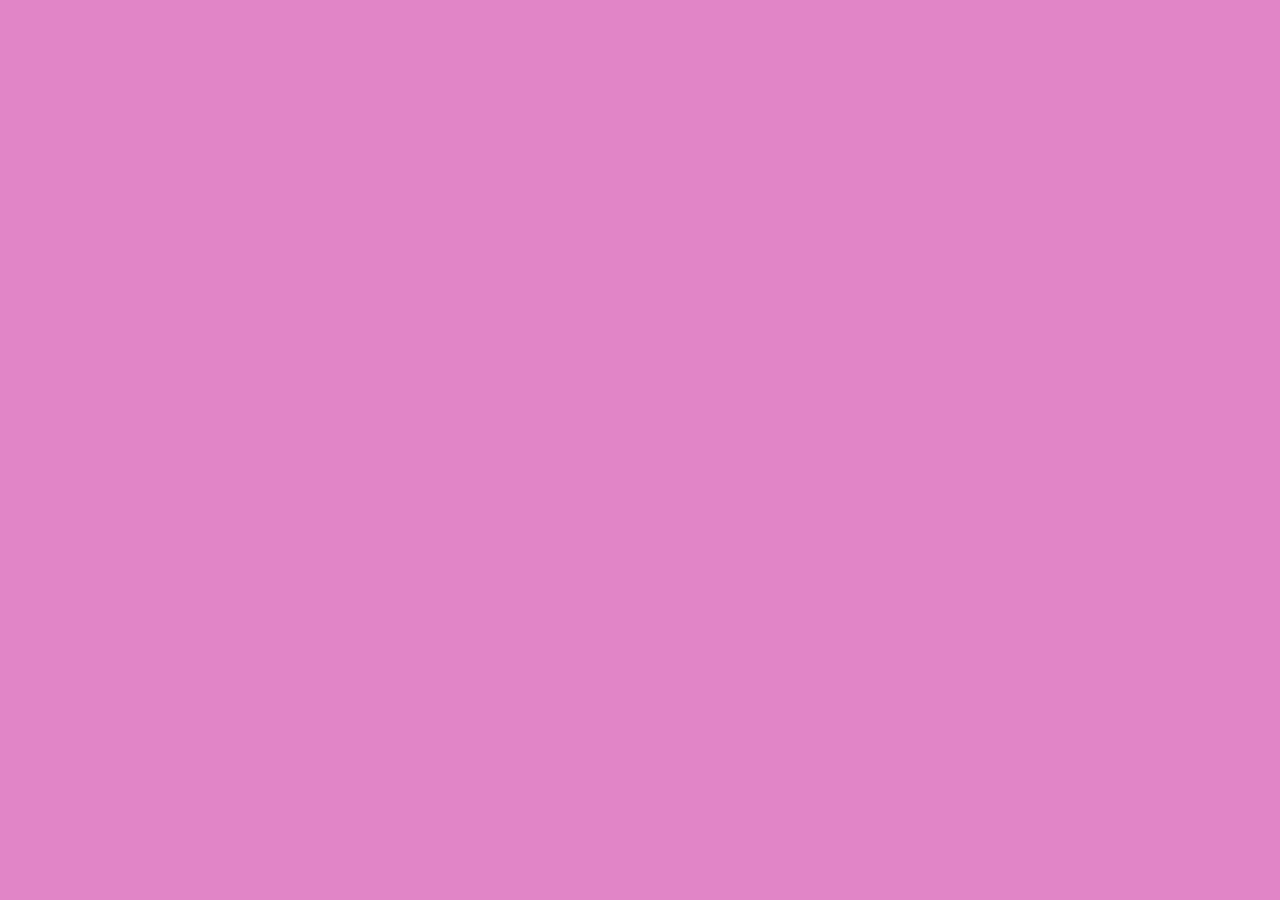
==== index.html @ a7786359 "first commit" ====
<!DOCTYPE html>
<html lang="en">
  <head>
    <meta charset="utf-8" />
    <meta name="viewport" content="width=device-width, initial-scale=1.0">

    <title>Sketch</title>

    <link rel="stylesheet" type="text/css" href="style.css">

    <script src="libraries/p5.min.js"></script>
    <script src="libraries/p5.sound.min.js"></script>
    <script src="https://unpkg.com/ml5@1.2.2/dist/ml5.min.js"></script>

  </head>

  <body>
    <script src="sketch.js"></script>
  </body>
</html>
---- style.css ----
html, body {
  height: 100%;
  margin: 0;              
}
body {
  display: grid;          
  place-items: center;    /* centro horizontal + vertical */
  background: #e185c7;  
  color: rgb(241, 223, 61);     
}

@font-face{
  font-family: "arcade";
  src: url("assets/ARCADE_N.TTF") format("truetype");
  font-weight: 400;
  font-style: normal;
  font-display: swap;
}

h1{
  font-family: arcade;
  font-size: 30px;
}

canvas {
   
  border-radius: 5%;
  border: rgb(241, 223, 61) solid 15px;
  display: block;     
}
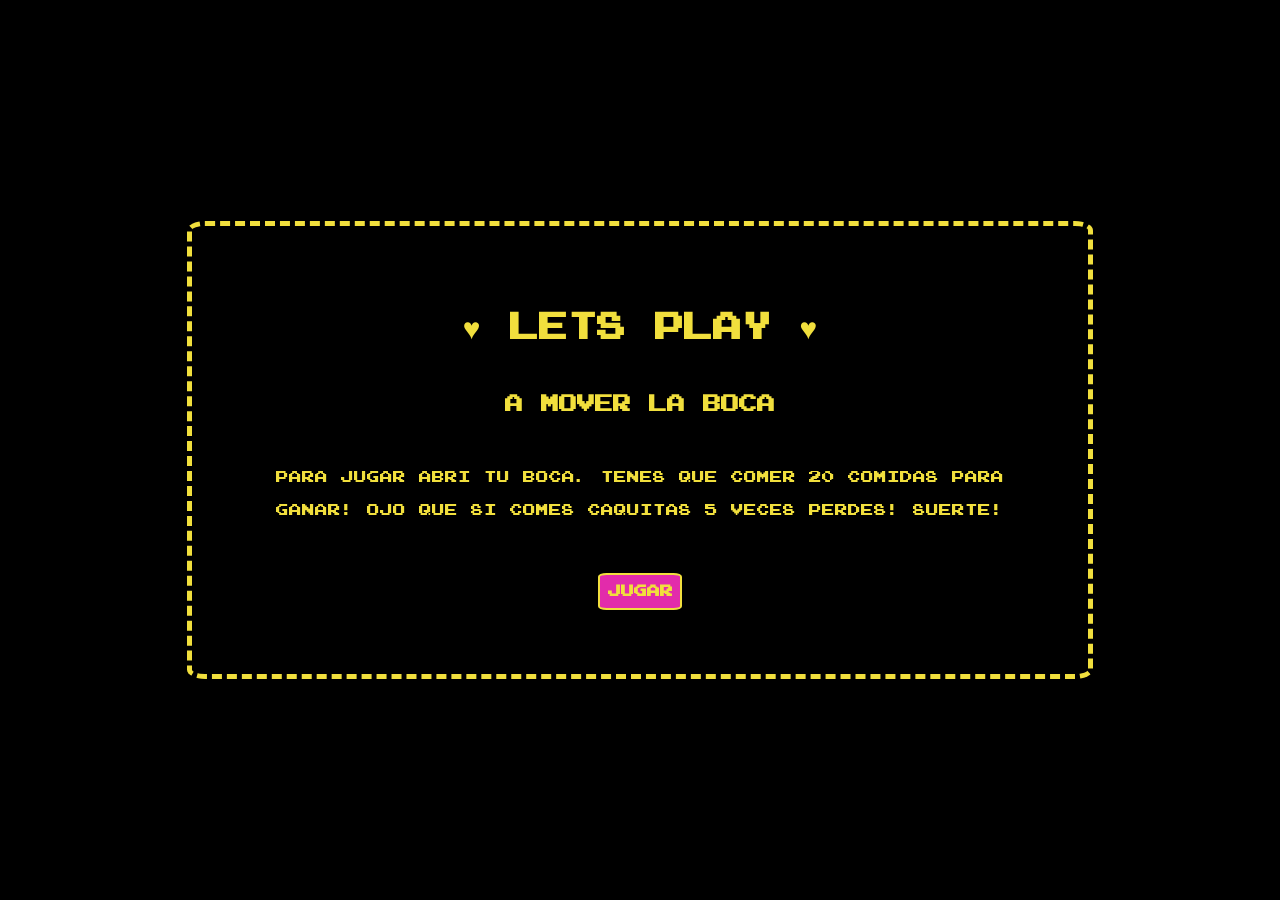
==== commit 6f1fd407: "agregue pagina de inicio" ====
--- a/index.html
+++ b/index.html
@@ -1,20 +1,21 @@
-<!DOCTYPE html>
-<html lang="en">
+<!doctype html>
+<html lang="es">
   <head>
     <meta charset="utf-8" />
-    <meta name="viewport" content="width=device-width, initial-scale=1.0">
-
-    <title>Sketch</title>
-
-    <link rel="stylesheet" type="text/css" href="style.css">
-
-    <script src="libraries/p5.min.js"></script>
-    <script src="libraries/p5.sound.min.js"></script>
-    <script src="https://unpkg.com/ml5@1.2.2/dist/ml5.min.js"></script>
-
+    <meta name="viewport" content="width=device-width, initial-scale=1" />
+    <title>lets play</title>
+    <link rel="stylesheet" href="style.css">
   </head>
-
   <body>
-    <script src="sketch.js"></script>
+    <div id="section1">
+      <h1 class="mb">♥ Lets play ♥</h1>
+      <h3 class="mb">A mover la boca</h3>
+      <p class="mb">Para jugar abri tu boca.
+        Tenes que comer 20 comidas para ganar!
+        Ojo que si comes caquitas 5 veces perdes!
+        suerte!
+      </p>
+      <button id="btn"><a href="/juego.html">jugar</a></button>
   </body>
 </html>
+
--- a/style.css
+++ b/style.css
@@ -5,8 +5,9 @@
 body {
   display: grid;          
   place-items: center;    /* centro horizontal + vertical */
-  background: #e185c7;  
+  background: #000000;  
   color: rgb(241, 223, 61);     
+  font-family: arcade;
 }
 
 @font-face{
@@ -17,14 +18,47 @@
   font-display: swap;
 }
 
+#section1{
+  width: 60%;
+  text-align: center;
+  border: solid 5px rgb(241, 223, 61);
+  padding: 5%;
+  border-radius: 2%;
+  border-style:dashed;
+}
+
+.mb{
+  margin-bottom: 6%;
+}
+
+button{
+  background-color: rgb(226, 43, 171);
+  padding: 1%;
+  border-radius: 10%;
+  border: solid 2px rgb(241, 223, 61);
+  color:rgb(241, 223, 61) ;
+  font-weight: bold;
+  font-family: arcade;
+}
+
+
 h1{
-  font-family: arcade;
   font-size: 30px;
 }
 
-canvas {
-   
-  border-radius: 5%;
-  border: rgb(241, 223, 61) solid 15px;
+canvas { 
+  border: solid 5px rgb(241, 223, 61);
+  border-radius: 2%;
+  border-style:dashed;
   display: block;     
 }
+
+p{
+  line-height: 2.5;
+  font-size: small;
+}
+
+a{
+  color: rgb(241, 223, 61);
+  text-decoration: none;
+}
